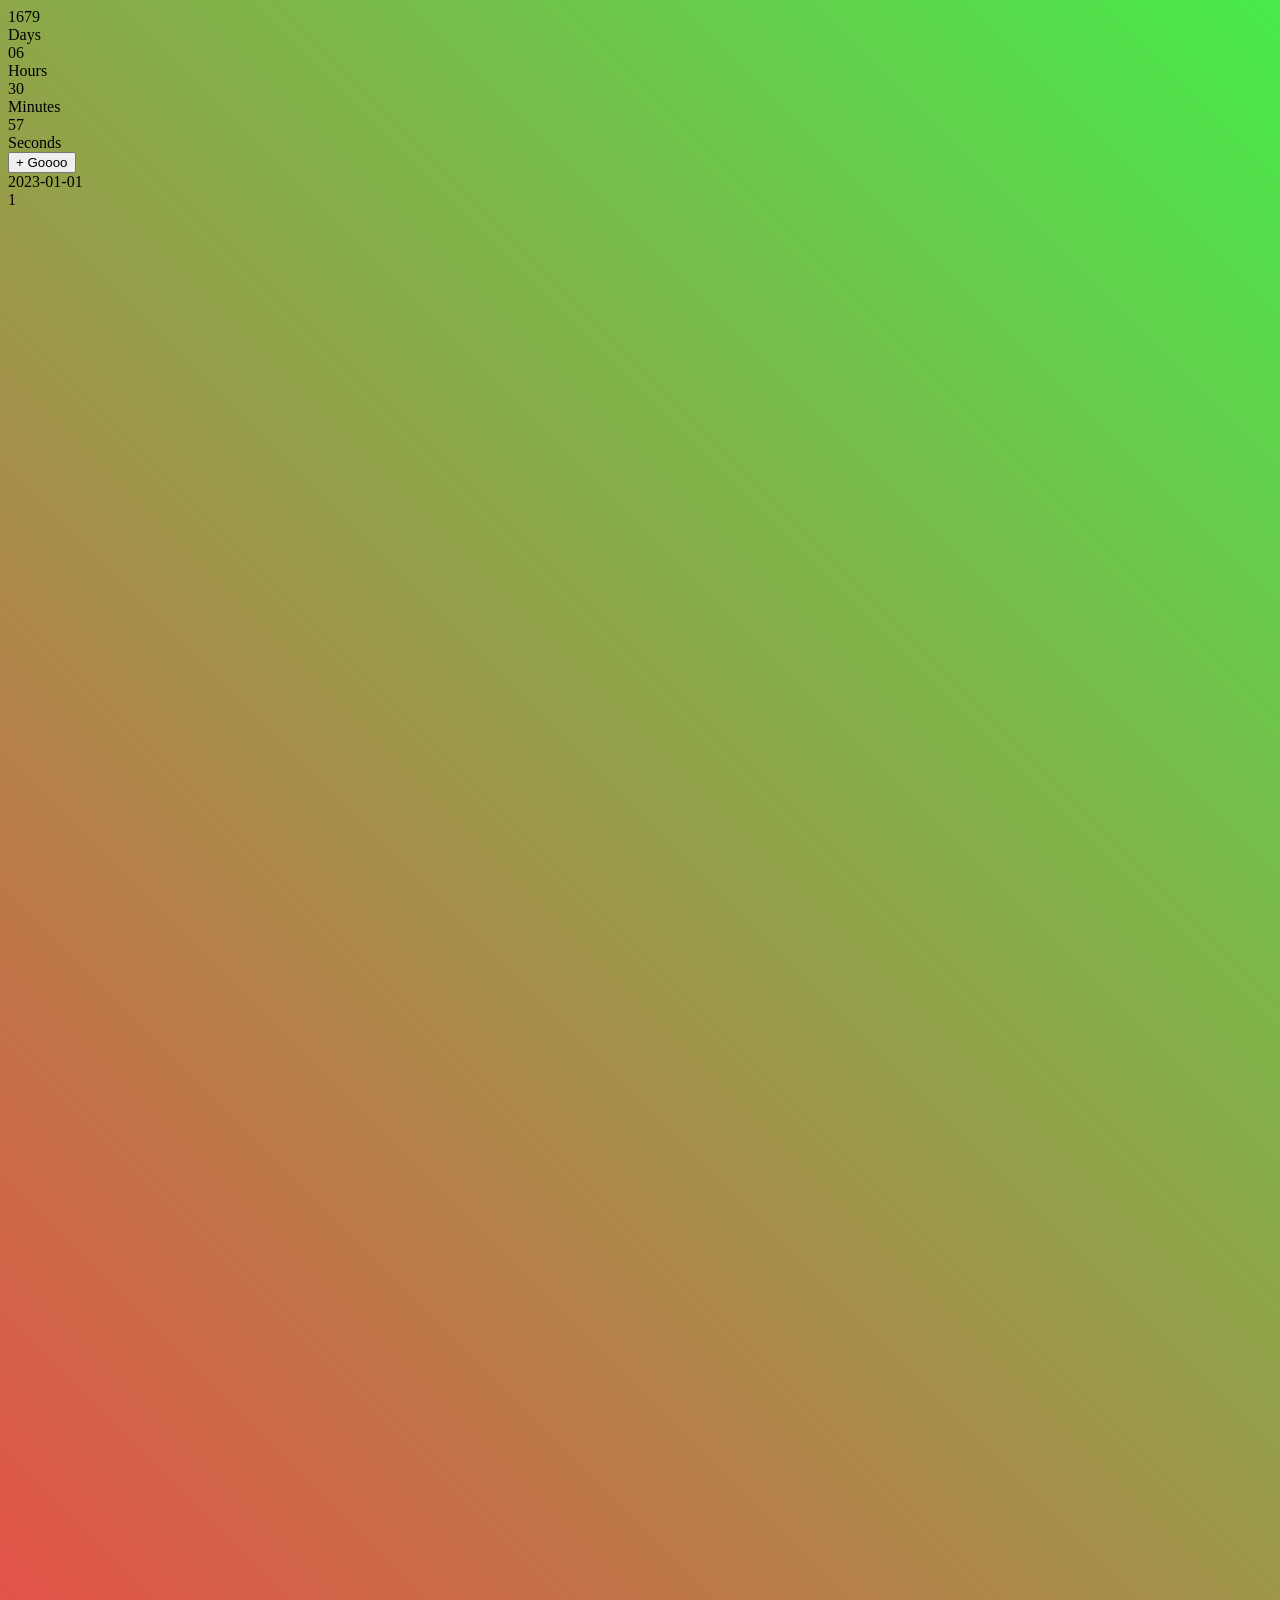
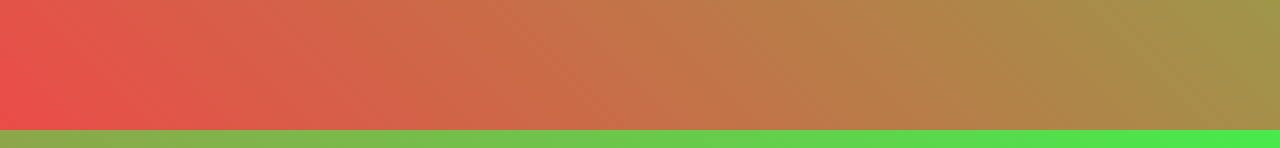
==== docs/index.html @ 8364b23d "修改内容" ====
<!DOCTYPE html>
<html lang="en">
<head>
    <meta charset="UTF-8">
    <link rel="stylesheet" href="assets/css/custom.css">

</head>
<body>
    <div class="container" id="mainContainer">
        <div class="timer-container">
            <div class="timer">
                <div class="time-unit" style="background: var(--accent-yellow)">
                    <div class="time-number" id="days">0</div>
                    <div class="time-label">Days</div>
                </div>
                <div class="time-unit" style="background: var(--accent-red)">
                    <div class="time-number" id="hours">0</div>
                    <div class="time-label">Hours</div>
                </div>
                <div class="time-unit" style="background: var(--accent-blue)">
                    <div class="time-number" id="minutes">0</div>
                    <div class="time-label">Minutes</div>
                </div>
                <div class="time-unit" style="background: var(--white)">
                    <div class="time-number" id="seconds">0</div>
                    <div class="time-label">Seconds</div>
                </div>
            </div>
        </div>
        <div>
            <button class="add-btn">+ Goooo</button>
        </div>
        <div class="timeline">
            <div class="timeline-item">
                <div class="timeline-date">2023-01-01</div>
                <div class="timeline-content">1</div>
            </div>
        </div>
    </div>

    <script src="assets/js/custom.js"></script>

</body>

</html>
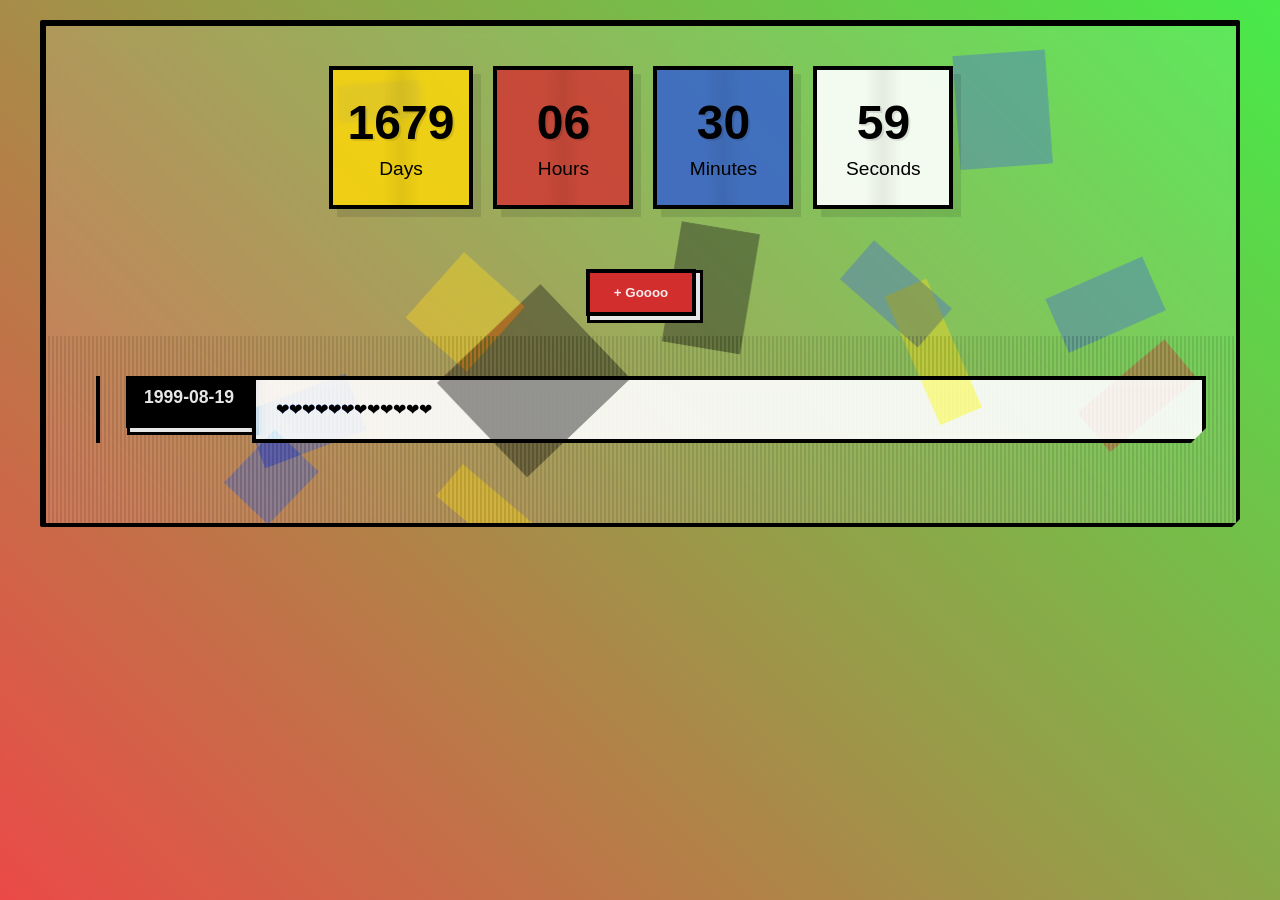
==== commit f01785c5: "修改内容" ====
--- a/docs/index.html
+++ b/docs/index.html
@@ -32,8 +32,8 @@
         </div>
         <div class="timeline">
             <div class="timeline-item">
-                <div class="timeline-date">2023-01-01</div>
-                <div class="timeline-content">1</div>
+                <div class="timeline-date">1999-08-19</div>
+                <div class="timeline-content">❤❤❤❤❤❤❤❤❤❤❤❤</div>
             </div>
         </div>
     </div>
--- a/docs/assets/css/custom.css
+++ b/docs/assets/css/custom.css
@@ -0,0 +1,260 @@
+:root {
+    --primary-red: #D22E2E;
+    --primary-blue: #2E5BD2;
+    --primary-yellow: #FFD700;
+    --black: #000;
+    --white: rgba(255, 255, 255, 0.9);
+    --accent-red: rgba(210, 46, 46, 0.8);
+    --accent-blue: rgba(46, 91, 210, 0.8);
+    --accent-yellow: rgba(255, 215, 0, 0.8);
+}
+
+* {
+    margin: 0;
+    padding: 0;
+    box-sizing: border-box;
+    font-family: 'Arial', sans-serif;
+}
+
+html {
+    background:
+        linear-gradient(45deg,
+            hsl(330, 80%, 50%),
+            hsl(210, 80%, 50%),
+            hsl(180, 80%, 50%)
+        ),
+        radial-gradient(
+            circle at 70% 20%,
+            hsl(240, 80%, 60%),
+            transparent 80%
+        ),
+        radial-gradient(
+            circle at 30% 80%,
+            hsl(60, 80%, 60%),
+            transparent 80%
+        );
+    background-attachment: fixed;
+    background-size: 200% 200%;
+    min-height: 100vh;
+    animation: hueShift 1000s infinite alternate;
+}
+
+body {
+    min-height: 100vh;
+    padding: 20px;
+    background: rgba(255, 255, 255, 0.05);
+    overflow-x: hidden;
+}
+
+.container {
+    max-width: 1200px;
+    margin: 0 auto;
+    border: 6px solid var(--black);
+    border-width: 6px 4px 4px 6px;
+    border-radius: 2px;
+    background: rgba(255, 255, 255, 0.1);
+    position: relative;
+    overflow: hidden;
+    backdrop-filter: blur(10px);
+    box-shadow: 0 8px 32px rgba(0, 0, 0, 0.1);
+    clip-path: polygon(0 0, 100% 0, 100% calc(100% - 8px), calc(100% - 8px) 100%, 0 100%);
+}
+
+.deco-block {
+    position: absolute;
+    z-index: 0;
+    opacity: 0.4;
+    transition: all 1.5s cubic-bezier(0.175, 0.885, 0.32, 1.275);
+    mix-blend-mode: color-burn;
+}
+
+.timer-container {
+    padding: 40px 20px;
+    position: relative;
+    z-index: 1;
+}
+
+.timer {
+    display: flex;
+    justify-content: center;
+    gap: 20px;
+    flex-wrap: wrap;
+}
+
+.time-unit {
+    background: rgba(255, 255, 255, 0.8);
+    border: 4px solid var(--black);
+    padding: 25px 15px;
+    text-align: center;
+    min-width: 140px;
+    backdrop-filter: blur(5px);
+    transition: all 0.3s ease;
+    position: relative;
+    overflow: hidden;
+    transform-style: preserve-3d;
+    box-shadow: 8px 8px 0 rgba(0,0,0,0.1);
+}
+
+.time-unit::before {
+    content: '';
+    position: absolute;
+    top: -50%;
+    left: -50%;
+    width: 200%;
+    height: 200%;
+    background: linear-gradient(45deg,
+        transparent 45%,
+        rgba(0,0,0,0.1) 50%,
+        transparent 55%
+    );
+    opacity: 0.6;
+    transform: rotate(45deg);
+}
+
+.time-unit:hover {
+    transform: translateY(-5px) rotateX(15deg) rotateY(-5deg);
+    box-shadow: 12px 12px 0 rgba(0,0,0,0.15);
+}
+
+.time-number {
+    font-size: 3em;
+    font-weight: bold;
+    color: var(--black);
+    margin-bottom: 8px;
+    text-shadow: 2px 2px 0 rgba(0,0,0,0.1);
+    transition: all 0.3s ease;
+}
+
+.time-label {
+    font-size: 1.2em;
+    color: var(--black);
+}
+
+.timeline {
+    padding: 40px 30px;
+    position: relative;
+    background: repeating-linear-gradient(
+        to right,
+        transparent,
+        transparent 2px,
+        rgba(0,0,0,0.1) 2px,
+        rgba(0,0,0,0.1) 4px
+    );
+}
+
+.timeline-item {
+    display: flex;
+    margin-bottom: 40px;
+    padding-left: 50px;
+    position: relative;
+    transition: all 0.3s ease;
+}
+
+.timeline-item::before {
+    content: '';
+    position: absolute;
+    left: 20px;
+    top: 0;
+    bottom: 0;
+    width: 4px;
+    background: var(--black);
+}
+
+.timeline-date {
+    font-weight: bold;
+    font-size: 1.1em;
+    padding: 8px 15px;
+    background: var(--black);
+    color: var(--white);
+    border: 3px solid var(--black);
+    box-shadow: 4px 4px 0 var(--white),
+               4px 4px 0 3px var(--black);
+    margin-bottom: 15px;
+    display: inline-block;
+}
+
+.timeline-content {
+    background: var(--white);
+    border: 4px solid var(--black);
+    padding: 20px;
+    flex-grow: 1;
+    backdrop-filter: blur(5px);
+    transition: all 0.3s ease;
+    clip-path: polygon(0 0, 100% 0, 100% calc(100% - 15px), calc(100% - 15px) 100%, 0 100%);
+}
+
+@media (max-width: 768px) {
+    .time-unit {
+        min-width: 100px;
+        padding: 20px 10px;
+    }
+    .timeline-item {
+        padding-left: 30px;
+        flex-direction: column;
+    }
+    body {
+        padding: 12px;
+    }
+    .container {
+        border-width: 4px 2px 2px 4px;
+    }
+    .timer-container {
+        padding: 20px 10px;
+    }
+}
+
+@keyframes hueShift {
+    0% {
+        filter: hue-rotate(0deg);
+        background-position: 0% 0%;
+    }
+    50% {
+        background-position: 100% 100%;
+    }
+    100% {
+        filter: hue-rotate(360deg);
+        background-position: 0% 0%;
+    }
+}
+
+.add-btn {
+    position: relative;
+    z-index: 2;
+    background: var(--primary-red);
+    border: 4px solid var(--black);
+    color: var(--white);
+    padding: 12px 24px;
+    margin: 20px auto;
+    display: block;
+    cursor: pointer;
+    font-weight: bold;
+    transition: all 0.3s ease;
+    box-shadow: 4px 4px 0 var(--white),
+               4px 4px 0 3px var(--black);
+    overflow: hidden;
+}
+
+.add-btn:active {
+    transform: translate(4px, 4px);
+    box-shadow: 0px 0px 0 var(--white),
+               0px 0px 0 3px var(--black);
+}
+
+.add-btn::after {
+    content: '';
+    position: absolute;
+    top: 50%;
+    left: 50%;
+    width: 0;
+    height: 0;
+    background: rgba(255, 255, 255, 0.3);
+    border-radius: 50%;
+    transform: translate(-50%, -50%);
+    transition: width 0.3s ease, height 0.3s ease;
+}
+
+.add-btn:active::after {
+    width: 200px;
+    height: 200px;
+    opacity: 0;
+}
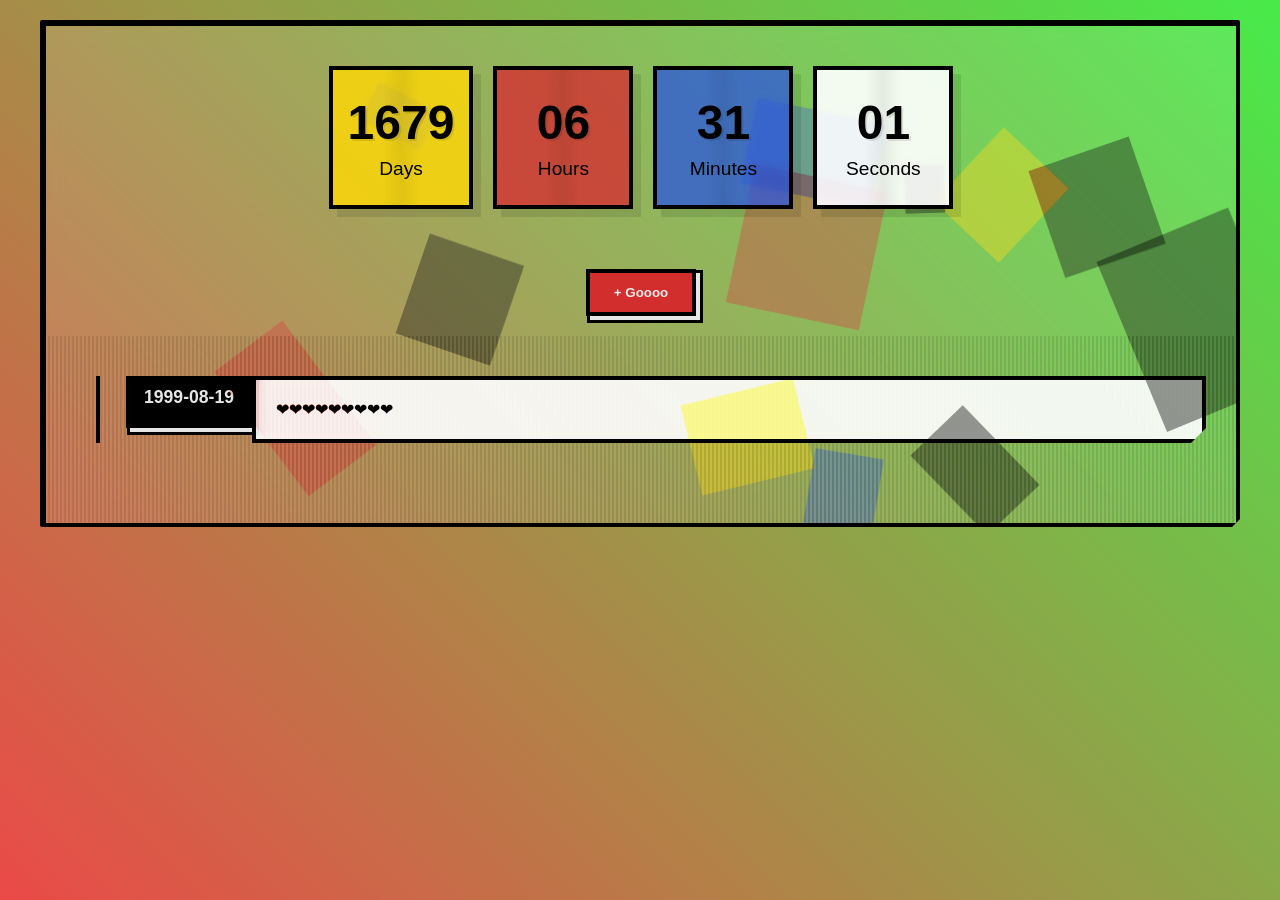
==== commit 0b328dc3: "修改内容" ====
--- a/docs/index.html
+++ b/docs/index.html
@@ -33,7 +33,7 @@
         <div class="timeline">
             <div class="timeline-item">
                 <div class="timeline-date">1999-08-19</div>
-                <div class="timeline-content">❤❤❤❤❤❤❤❤❤❤❤❤</div>
+                <div class="timeline-content">❤❤❤❤❤❤❤❤❤</div>
             </div>
         </div>
     </div>
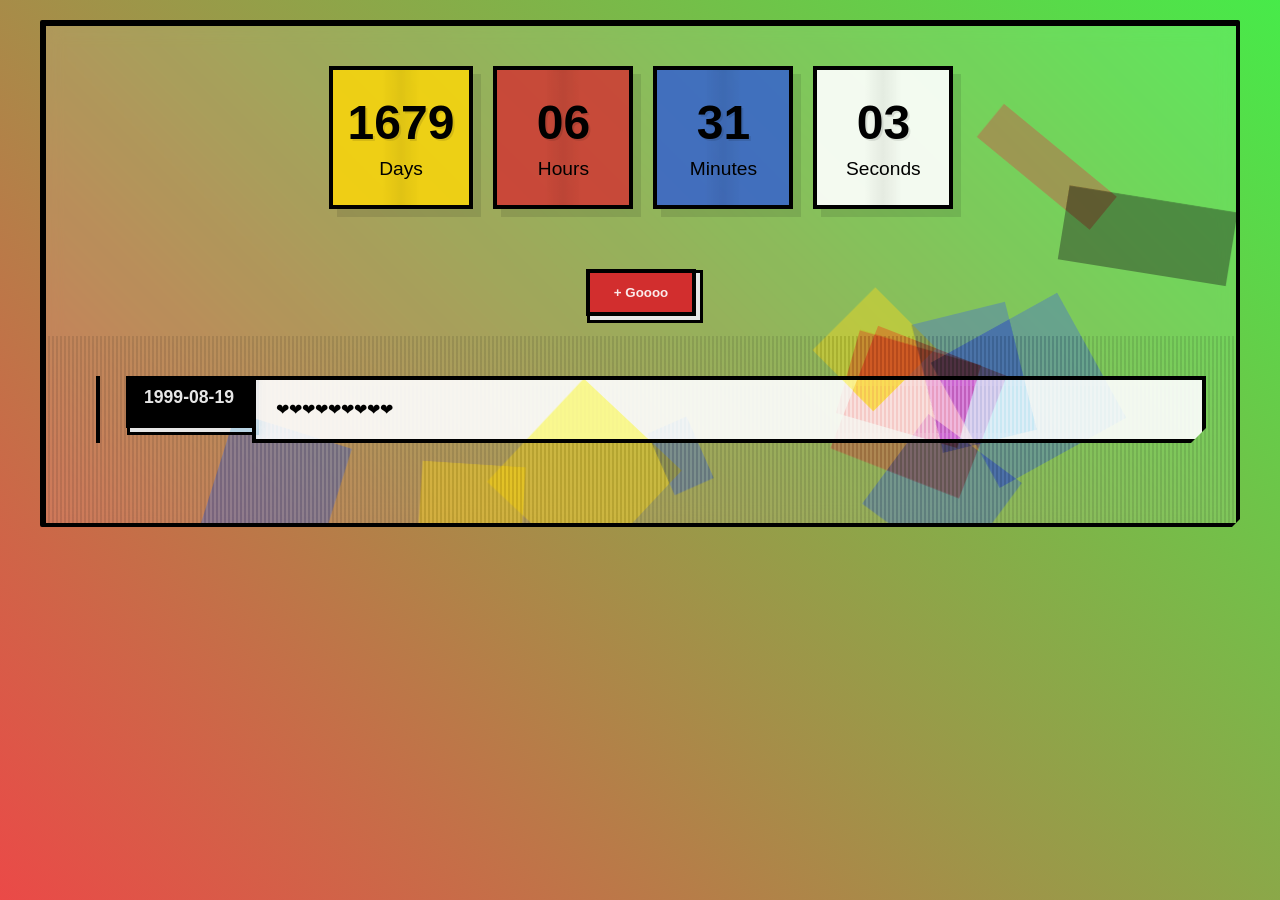
==== commit ab5468c9: "修改内容" ====
--- a/docs/index.html
+++ b/docs/index.html
@@ -2,6 +2,7 @@
 <html lang="en">
 <head>
     <meta charset="UTF-8">
+    <meta name="viewport" content="width=device-width, initial-scale=1.0">
     <link rel="stylesheet" href="assets/css/custom.css">
 
 </head>
